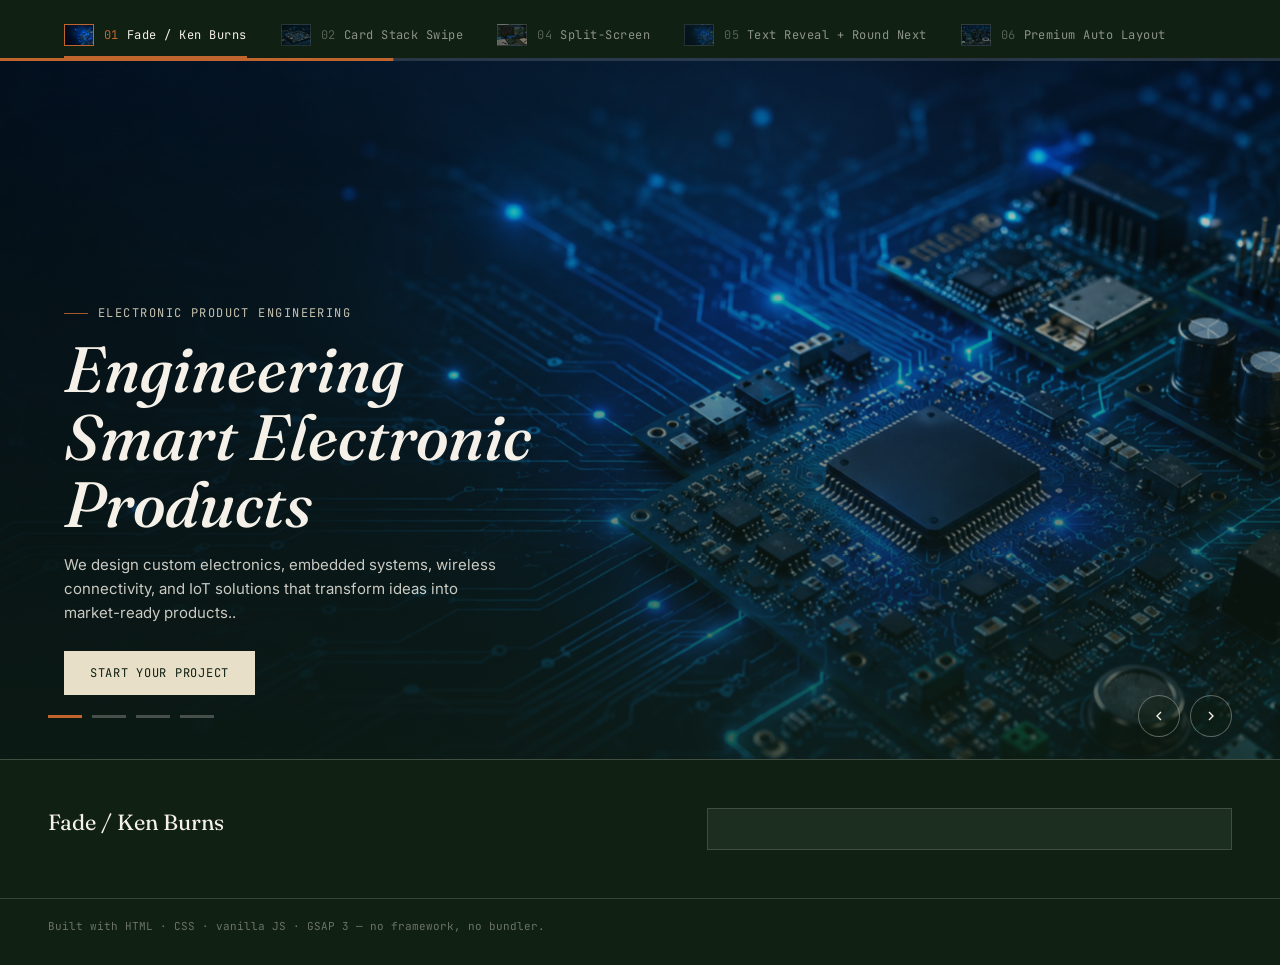
==== sliders/index.html @ fa57a485 "switchers update" ====
<!DOCTYPE html>
<html lang="en">
<head>
<meta charset="UTF-8">
<meta name="viewport" content="width=device-width, initial-scale=1.0">
<title>Trailhead — Hero Slider Lab</title>
<link rel="preconnect" href="https://fonts.googleapis.com">
<link href="https://fonts.googleapis.com/css2?family=Fraunces:ital,opsz,wght@0,9..144,400;0,9..144,600;1,9..144,500&family=Inter:wght@400;500;600&family=JetBrains+Mono:wght@400;500&display=swap" rel="stylesheet">
<script src="https://cdnjs.cloudflare.com/ajax/libs/gsap/3.12.5/gsap.min.js"></script>
<style>
  :root{
    --forest: #1B2E1F;
    --forest-deep: #102013;
    --sand: #E8DFC8;
    --sienna: #C1652F;
    --off-white: #F5F1E8;
    --charcoal: #232323;
    --line: rgba(245,241,232,0.16);
  }
  *{margin:0;padding:0;box-sizing:border-box;}
  html,body{background:var(--forest-deep);color:var(--off-white);font-family:'Inter',sans-serif;overflow-x:hidden;}
  ::selection{background:var(--sienna);color:var(--off-white);}

  .lab-header{
    display:flex;align-items:center;justify-content:space-between;
    padding:22px clamp(20px,4vw,48px);
    border-bottom:1px solid var(--line);
    background:var(--forest-deep);
    position:relative;z-index:20;
  }
  .brand{
    font-family:'Fraunces',serif;font-size:20px;letter-spacing:0.02em;
    display:flex;align-items:center;gap:10px;
  }
  .brand .mark{
    width:9px;height:9px;border-radius:50%;background:var(--sienna);
    box-shadow:0 0 0 4px rgba(193,101,47,0.18);
  }
  .lab-sub{
    font-family:'JetBrains Mono',monospace;font-size:11px;letter-spacing:0.08em;
    text-transform:uppercase;color:rgba(245,241,232,0.5);
  }

  .engine-tabs{
    display:flex;gap:2px;padding:14px clamp(20px,4vw,48px) 0;
    background:var(--forest-deep);position:relative;z-index:20;
    flex-wrap:wrap;
  }
  .engine-tab{
    font-family:'JetBrains Mono',monospace;font-size:12px;letter-spacing:0.04em;
    color:rgba(245,241,232,0.55);background:transparent;border:none;
    padding:10px 16px 12px;cursor:pointer;position:relative;
    transition:color .25s ease;
    display:flex;align-items:center;
  }
  .engine-tab:nth-child(3) {display:none}
  .tab-thumb{
    width:30px;height:22px;display:inline-block;background-size:cover;
    background-position:center;margin-right:10px;border:1px solid rgba(245,241,232,0.22);
    opacity:0.6;transition:opacity .25s ease, border-color .25s ease;flex-shrink:0;
  }
  .engine-tab.active .tab-thumb{opacity:1;border-color:var(--sienna);}
  .engine-tab .num{color:rgba(245,241,232,0.3);margin-right:8px;}
  .engine-tab:hover{color:var(--off-white);}
  .engine-tab.active{color:var(--off-white);}
  .engine-tab.active .num{color:var(--sienna);}
  .engine-tab::after{
    content:'';position:absolute;left:16px;right:16px;bottom:0;height:2px;
    background:var(--sienna);transform:scaleX(0);transform-origin:left;
    transition:transform .3s ease;
  }
  .engine-tab.active::after{transform:scaleX(1);}

  .stage{
    position:relative;width:100%;height:min(78vh,720px);min-height:460px;
    overflow:hidden;background:var(--forest);border-bottom:1px solid var(--line);
  }

  .progress-track{
    position:absolute;top:0;left:0;right:0;height:3px;
    background:rgba(245,241,232,0.15);z-index:8;
  }
  .progress-fill{
    height:100%;width:100%;background:var(--sienna);
    transform:scaleX(0);transform-origin:left;
  }
  .split-mode .progress-track{background:rgba(35,35,35,0.12);}

  .slide{
    position:absolute;inset:0;
    display:flex;align-items:flex-end;
    visibility:hidden;
  }
  .slide.is-visible{visibility:visible;}
  .slide-bg{
    position:absolute;inset:0;background-size:cover;background-position:center;
  }
  .slide-bg::after{
    content:'';position:absolute;inset:0;
    background:linear-gradient(180deg, rgba(16,32,19,0.15) 0%, rgba(16,32,19,0.75) 100%);
  }
  .slide-content{
    position:relative;z-index:2;padding:clamp(28px,5vw,64px);
    max-width:640px;
  }
  .slide-eyebrow{
    font-family:'JetBrains Mono',monospace;font-size:12px;letter-spacing:0.12em;
    text-transform:uppercase;color:var(--sand);opacity:0.85;margin-bottom:14px;
    display:flex;align-items:center;gap:10px;
  }
  .slide-eyebrow .dash{width:24px;height:1px;background:var(--sienna);}
  .slide-title{
    font-family:'Fraunces',serif;font-weight:500;font-style:italic;
    font-size:clamp(34px,5.5vw,64px);line-height:1.05;color:var(--off-white);
    margin-bottom:16px;
  }
  .slide-title .word-mask{overflow:hidden;display:inline-block;vertical-align:top;}
  .slide-title .word{display:inline-block;}
  .slide-title .letter{opacity:0;display:inline-block;}
  .slide-title .cursor{
    display:inline-block;width:3px;height:0.85em;background:var(--sienna);
    margin-left:4px;vertical-align:-0.08em;animation:blinkCursor 0.9s steps(1) infinite;
  }
  @keyframes blinkCursor{50%{opacity:0;}}
  .slide-desc{
    font-size:15px;line-height:1.6;color:rgba(245,241,232,0.82);
    max-width:440px;margin-bottom:26px;
  }
  .slide-cta{
    font-family:'JetBrains Mono',monospace;font-size:12px;letter-spacing:0.06em;
    text-transform:uppercase;color:var(--forest-deep);background:var(--sand);
    border:none;padding:14px 26px;cursor:pointer;
    transition:background .2s ease, transform .2s ease;
  }
  .slide-cta:hover{background:var(--off-white);transform:translateY(-2px);}

  .stage.split-mode{background:var(--off-white);}
  .split-track{position:absolute;inset:0;display:flex;}
  .split-half{position:relative;flex:1;overflow:hidden;}
  .split-half.text-side{
    background:var(--off-white);color:var(--charcoal);
    display:flex;align-items:center;padding:clamp(24px,4vw,56px);
  }
  .split-half.text-side .slide-title,.split-half.text-side .slide-desc{color:var(--charcoal);}
  .split-half.text-side .slide-eyebrow{color:var(--sienna);}
  .split-half.text-side .slide-cta{background:var(--charcoal);color:var(--off-white);}
  .split-half.image-side{background-size:cover;background-position:center;}

  .stage-controls{
    position:absolute;left:0;right:0;bottom:0;z-index:5;
    display:flex;align-items:center;justify-content:space-between;
    padding:0 clamp(20px,4vw,48px) 22px;
  }
  .trail{display:flex;align-items:center;gap:10px;}
  .trail-marker{
    position:relative;width:34px;height:3px;background:rgba(245,241,232,0.25);
    cursor:pointer;overflow:hidden;
  }
  .trail-marker .fill{
    position:absolute;inset:0;background:var(--sienna);transform:scaleX(0);
    transform-origin:left;
  }
  .trail-marker.active .fill{transform:scaleX(1);}

  .arrows{display:flex;gap:10px;align-items:center;}
  .arrow-btn{
    width:42px;height:42px;border-radius:50%;border:1px solid rgba(245,241,232,0.35);
    background:rgba(16,32,19,0.35);color:var(--off-white);
    display:flex;align-items:center;justify-content:center;cursor:pointer;
    transition:border-color .2s ease, background .2s ease;
  }
  .arrow-btn:hover{border-color:var(--sienna);background:rgba(193,101,47,0.25);}
  .arrow-btn svg{width:16px;height:16px;}
  .split-mode .arrow-btn{border-color:rgba(35,35,35,0.3);color:var(--charcoal);background:rgba(232,223,200,0.5);}
  .split-mode .trail-marker{background:rgba(35,35,35,0.18);}

  .next-round{
    width:74px;height:74px;border-radius:50%;border:2px solid var(--off-white);
    background-size:cover;background-position:center;position:relative;
    cursor:pointer;overflow:hidden;flex-shrink:0;
    box-shadow:0 6px 20px rgba(0,0,0,0.35);
    transition:transform .25s ease;
  }
  .next-round:hover{transform:scale(1.06);}
  .next-round .veil{
    position:absolute;inset:0;background:rgba(16,32,19,0.4);
    display:flex;align-items:center;justify-content:center;
    font-family:'JetBrains Mono',monospace;font-size:9.5px;letter-spacing:0.06em;
    text-transform:uppercase;color:var(--off-white);
    transition:background .25s ease;
  }
  .next-round:hover .veil{background:rgba(16,32,19,0.15);}
  .next-round-wrap{display:flex;align-items:center;gap:12px;}
  .next-round-label{
    font-family:'JetBrains Mono',monospace;font-size:11px;letter-spacing:0.06em;
    text-transform:uppercase;color:rgba(245,241,232,0.65);
  }

  /* ---------- Premium auto layout ---------- */
  .stage.auto-mode .stage-controls{display:none;}
  .auto-slide{position:absolute;inset:0;}
  .auto-slide .slide-bg{position:absolute;inset:0;background-size:cover;background-position:center;}
  .auto-slide .slide-bg::after{
    content:'';position:absolute;inset:0;
    background:
      linear-gradient(90deg, rgba(16,32,19,0.6) 0%, rgba(16,32,19,0.1) 32%, rgba(16,32,19,0.05) 68%, rgba(16,32,19,0.55) 100%),
      linear-gradient(180deg, rgba(16,32,19,0.05) 0%, rgba(16,32,19,0.45) 100%);
  }
  .auto-layout{position:relative;z-index:2;height:100%;display:flex;}
  .auto-left{
    width:clamp(220px,26%,340px);display:flex;flex-direction:column;justify-content:center;
    padding:0 clamp(20px,3vw,40px);gap:14px;flex-shrink:0;
  }
  .auto-spec{
    font-family:'JetBrains Mono',monospace;font-size:12px;letter-spacing:0.05em;
    color:var(--sand);opacity:0.85;
  }
  .auto-center{
    flex:1;display:flex;align-items:center;justify-content:center;
    position:relative;overflow:hidden;padding:0 16px;
  }
  .auto-title-wrap{position:relative;overflow:visible;text-align:center;}
  .auto-title{
    font-family:'Inter',sans-serif;font-weight:700;text-transform:uppercase;
    letter-spacing:0.06em;font-size:108px;line-height:0.95;
    color:var(--off-white);white-space:nowrap;
    will-change:clip-path;
  }
  .auto-right{
    width:clamp(90px,9%,130px);display:flex;flex-direction:column;justify-content:center;
    gap:14px;padding:24px 16px;border-left:1px solid rgba(245,241,232,0.12);flex-shrink:0;
  }
  .auto-thumb{
    position:relative;width:100%;aspect-ratio:4/3;background-size:cover;background-position:center;
    cursor:pointer;border:1px solid rgba(245,241,232,0.25);opacity:0.5;
    transition:opacity .25s ease, border-color .25s ease;
  }
  .auto-thumb:hover{opacity:0.85;}
  .auto-thumb.active{opacity:1;border-color:var(--sienna);}
  .auto-thumb-label{
    position:absolute;left:0;right:0;bottom:0;padding:4px 5px;
    font-family:'JetBrains Mono',monospace;font-size:8px;letter-spacing:0.03em;
    background:rgba(16,32,19,0.7);color:var(--off-white);text-transform:uppercase;
  }
  @media(max-width:760px){
    .auto-left{width:auto;position:absolute;left:16px;bottom:16px;top:auto;padding:0;}
    .auto-right{width:64px;}
    .auto-title{font-size:clamp(36px,14vw,80px);}
  }

  /* ---------- Card stack swipe ---------- */
  .stack-layout{position:absolute;inset:0;display:flex;align-items:center;justify-content:center;}
  .stack-hint{
    position:absolute;top:20px;right:clamp(20px,4vw,48px);z-index:9;
    font-family:'JetBrains Mono',monospace;font-size:11px;letter-spacing:0.05em;
    color:rgba(245,241,232,0.55);text-transform:uppercase;
    display:flex;align-items:center;gap:8px;pointer-events:none;
  }
  .stack-hint .dot{width:5px;height:5px;border-radius:50%;background:var(--sienna);}
  .stack-card{
    position:absolute;width:min(600px,74%);height:80%;border-radius:20px;overflow:hidden;
    box-shadow:0 30px 70px rgba(0,0,0,0.5);cursor:pointer;
    background-size:cover;background-position:center;
    display:flex;align-items:flex-end;
  }
  .stack-card::after{
    content:'';position:absolute;inset:0;
    background:linear-gradient(180deg, rgba(16,32,19,0.05) 0%, rgba(16,32,19,0.82) 100%);
  }
  .stack-card .slide-content{position:relative;z-index:2;padding:clamp(24px,4vw,44px);max-width:520px;}

  .notes{
    padding:clamp(24px,4vw,48px);border-bottom:1px solid var(--line);
    display:grid;grid-template-columns:1fr;gap:18px;
  }
  @media(min-width:800px){.notes{grid-template-columns:1.1fr 0.9fr;}}
  .notes h3{
    font-family:'Fraunces',serif;font-weight:400;font-size:22px;margin-bottom:10px;
  }
  .notes p{font-size:14px;line-height:1.7;color:rgba(245,241,232,0.75);max-width:560px;}
  .notes code{
    font-family:'JetBrains Mono',monospace;background:rgba(245,241,232,0.08);
    padding:2px 6px;border-radius:3px;font-size:12.5px;color:var(--sand);
  }
  .tag-row{display:flex;gap:8px;flex-wrap:wrap;margin-top:14px;}
  .tag{
    font-family:'JetBrains Mono',monospace;font-size:11px;letter-spacing:0.04em;
    padding:6px 10px;border:1px solid var(--line);color:rgba(245,241,232,0.7);
  }
  pre.snippet{
    background:var(--forest);border:1px solid var(--line);padding:16px 18px;
    font-family:'JetBrains Mono',monospace;font-size:12px;line-height:1.7;
    color:var(--sand);overflow-x:auto;white-space:pre;
  }
  footer{
    padding:20px clamp(20px,4vw,48px) 32px;
    font-family:'JetBrains Mono',monospace;font-size:11px;color:rgba(245,241,232,0.4);
  }
</style>
</head>
<body>
<nav class="engine-tabs" id="engineTabs"></nav>

<section class="stage" id="stage">
  <div class="progress-track"><div class="progress-fill" id="progressFill"></div></div>
  <div class="stage-controls">
    <div class="trail" id="trail"></div>
    <div class="arrows" id="controlsArea"></div>
  </div>
</section>

<section class="notes" id="notesPanel">
  <div>
    <h3 id="notesTitle">Fade / Ken Burns</h3>
    <p id="notesBody"></p>
    <div class="tag-row" id="notesTags"></div>
  </div>
  <pre class="snippet" id="notesSnippet"></pre>
</section>

<footer>Built with HTML · CSS · vanilla JS · GSAP 3 — no framework, no bundler.</footer>

<script>
const IMAGES = [
  "background-1.png",
  "background-02.png",
  "background-03.png",
  "background-04.png"
];

const KENBURNS_IMAGES = [
  "background-1.png",
  "background-02.png",
  "background-03.png",
  "background-04.png"
];

const CAR_IMAGES = [
  "smart-wearable.png",
  "smart-home.png",
  "smart-monitor.png",
  "smart-farm.png"
];

const CAR_CONTENT = [
  { eyebrow: "Smart Device", title: "WEARABLE", spec: "0–100 km/h in 3.4s", desc: "Carbon-shell coupe built for the mountain road, not the showroom floor.", cta: "Configure" },
  { eyebrow: "Smart Sensor", title: "SMARTHOME", spec: "612 hp · rear-wheel drive", desc: "Open-top, naturally aspirated, tuned for the sound as much as the speed.", cta: "Configure" },
  { eyebrow: "Connected Device", title: "MONITOR", spec: "Adaptive air suspension", desc: "Grand touring reworked — four seats, one purpose.", cta: "Configure" },
  { eyebrow: "Smart Agriculture", title: "SMARTFARM", spec: "480km range · silent launch", desc: "Electric performance without the performance theatre.", cta: "Configure" }
];

const CONTENT = [
  { eyebrow: "Electronic Product Engineering", title: "Engineering Smart Electronic Products", desc: "We design custom electronics, embedded systems, wireless connectivity, and IoT solutions that transform ideas into market-ready products..", cta: "Start Your Project" },
  { eyebrow: "Connected Product Development", title: "Build Connected Electronic Products", desc: "From hardware design and embedded firmware to smart connectivity, we engineer reliable products for modern businesses.", cta: "Talk to our Experts" },
  { eyebrow: "End to End Engineering", title: "Complete Product Engineering Services", desc: "Helping startups, OEMs, and enterprises develop intelligent electronic products with end-to-end engineering expertise.", cta: "Let's Build Together" },
  { eyebrow: "Embedded Systems and Connectivity", title: "Design Smarter Connected Devices", desc: "Complete electronic product development including PCB design, embedded software, wireless communication, and manufacturing support.", cta: "Get Started" }
];

const ENGINES = [
  { key: "fade",       label: "Fade / Ken Burns" },
  { key: "stack",      label: "Card Stack Swipe" },
  { key: "kenburns",   label: "Ken Burns Only" },
  { key: "split",      label: "Split-Screen" },
  { key: "textreveal", label: "Text Reveal + Round Next" },
  { key: "auto",       label: "Premium Auto Layout" }
];

const ENGINE_NOTES = {
  fade: {
    title: "Fade / Ken Burns",
    body: `Slides crossfade using GSAP's <code>gsap.to(opacity)</code> tween while a slow background-scale animation runs underneath — the two effects are independent, which is why this reads as the "premium" combo on hospitality and agency sites.`,
    tags: ["GSAP timeline", "opacity crossfade", "6s scale(1→1.12)"],
    snippet: `gsap.to(currentSlide, { opacity: 0, duration: 0.9 });
gsap.to(nextSlide,    { opacity: 1, duration: 0.9 });
gsap.to(nextSlide.querySelector('.slide-bg'),
  { scale: 1.12, duration: 6, ease: 'none' });`
  },
  stack: {
    title: "Card Stack Swipe",
    body: `Instead of one background rotating, four cards sit fanned behind each other like a physical deck. Tap the front card (or use the arrows) and it flies off to the right while the rest of the stack shifts forward one position — the card that flew off reappears silently at the back, fully hidden, ready for its next turn. Nothing here is a "background slider" anymore; it's an object you're handling.`,
    tags: ["fanned depth stack", "fly-off + re-insert", "tap-front-card-to-advance"],
    snippet: `// card that was on top flies away, then jumps to the back
gsap.timeline()
  .to(frontCard, { x: 620, rotate: 20, opacity: 0, duration: 0.45 })
  .set(frontCard, { ...backOfStackTransform, opacity: 0 })
  .to(frontCard, { opacity: 0, duration: 0.4 });
// everyone else just steps forward one depth
gsap.to(otherCard, { ...nextDepthTransform, duration: 0.5 });`
  },
  kenburns: {
    title: "Ken Burns Only",
    body: `No transition trick — one slide is visible at a time and the background just slowly zooms and drifts. The title now types itself in letter by letter with a blinking cursor, rather than just fading as a block, which draws the eye before the zoom has time to feel slow.`,
    tags: ["single active slide", "scale + translate drift", "letter-stagger typewriter"],
    snippet: `gsap.fromTo(bg,
  { scale: 1, x: 0 },
  { scale: 1.15, x: -20, duration: 12, ease: 'sine.out' }
);
gsap.to(letters, { opacity: 1, duration: 0.04,
  stagger: 0.035, ease: 'none' }); // typed reveal`
  },
  split: {
    title: "Split-Screen",
    body: `The hero is divided into two panes — static text on the left, a rotating image on the right. Only the image side animates, which keeps the layout calm and is why this pattern is common on fashion and product sites.`,
    tags: ["2-column layout", "image-only rotation", "fade on image side"],
    snippet: `// text side never re-renders
gsap.to(imageSide.querySelector('.slide-bg'),
  { opacity: 0, duration: 0.5, onComplete: swapImage });`
  },
  textreveal: {
    title: "Text Reveal + Round Next Preview",
    body: `Each word is wrapped in an overflow-hidden mask and slides up on a stagger, instead of the whole block just fading in. Navigation drops the arrow icons entirely — the "next" control is a round thumbnail of the upcoming slide itself, so the person can see what they're about to click before they click it.`,
    tags: ["word-mask stagger", "no prev/next icons", "circular image preview"],
    snippet: `gsap.fromTo(words,
  { yPercent: 110 },
  { yPercent: 0, duration: 0.7, stagger: 0.05, ease: 'power3.out' }
);
nextRoundBtn.style.backgroundImage = \`url(\${IMAGES[nextIndex]})\`;`
  },
  auto: {
    title: "Premium Auto Layout",
    body: `The layout automotive brands use: a fixed 3-column frame — small spec block pinned left, a huge model name centered, a vertical thumbnail rail pinned right. The background snaps in with a scale-down on entry, then keeps a slow continuous drift the whole time it's on screen. The title itself is clip-path'd down to a thin horizontal sliver, then the clip expands outward to the full letterform — no overlay bars, no color to get wrong, the reveal is the text's own edge.`,
    tags: ["3-column fixed frame", "clip-path reveal", "image scale-in + drift", "click-through thumbnail rail"],
    snippet: `gsap.set(title, { clipPath: 'inset(50% 0% 50% 0%)' });
gsap.timeline()
  .to(bg,    { scale: 1, duration: 1.6, ease: 'power2.out' }, 0)
  .to(title, { clipPath: 'inset(0% 0% 0% 0%)',
               scale: 1, duration: 0.9, ease: 'power3.inOut' }, 0.15);`
  }
};

let currentEngine = "fade";
let currentIndex = 0;
let autoplayTimer = null;
const AUTOPLAY_MS = 5500;
const stage = document.getElementById("stage");
const trail = document.getElementById("trail");
const controlsArea = document.getElementById("controlsArea");
const progressFill = document.getElementById("progressFill");

function buildTabs(){
  const nav = document.getElementById("engineTabs");
  nav.innerHTML = ENGINES.map((e, i) => `
    <button class="engine-tab${e.key===currentEngine?' active':''}" data-engine="${e.key}">
      <span class="tab-thumb" style="background-image:url('${e.key === "auto" ? CAR_IMAGES[0] : IMAGES[i % IMAGES.length]}')"></span>
      <span class="num">0${i+1}</span>${e.label}
    </button>
  `).join("");
}

function buildTrail(){
  trail.innerHTML = "";
  CONTENT.forEach((_, i) => {
    const m = document.createElement("div");
    m.className = "trail-marker" + (i === currentIndex ? " active" : "");
    m.innerHTML = '<div class="fill"></div>';
    m.addEventListener("click", () => { goTo(i); resetAutoplay(); });
    trail.appendChild(m);
  });
}
function updateTrail(){
  [...trail.children].forEach((m, i) => m.classList.toggle("active", i === currentIndex));
}

function wrapWords(title){
  return title.split(" ").map(w => `<span class="word-mask"><span class="word">${w}&nbsp;</span></span>`).join("");
}

function wrapLetters(title){
  const letters = title.split("").map(ch => ch === " " ? " " : `<span class="letter">${ch}</span>`).join("");
  return letters + '<span class="cursor"></span>';
}

function renderControls(){
  if(currentEngine === "textreveal"){
    const nextIndex = (currentIndex + 1) % CONTENT.length;
    controlsArea.innerHTML = `
      <div class="next-round-wrap">
        <span class="next-round-label">Next stop</span>
        <div class="next-round" id="nextRoundBtn" style="background-image:url('${IMAGES[nextIndex]}')">
          <div class="veil">Next</div>
        </div>
      </div>
    `;
    document.getElementById("nextRoundBtn").addEventListener("click", () => { goTo(currentIndex + 1); resetAutoplay(); });
  } else {
    controlsArea.innerHTML = `
      <button class="arrow-btn" id="prevBtn" aria-label="Previous slide">
        <svg viewBox="0 0 24 24" fill="none" stroke="currentColor" stroke-width="2"><path d="M15 18l-6-6 6-6"/></svg>
      </button>
      <button class="arrow-btn" id="nextBtn" aria-label="Next slide">
        <svg viewBox="0 0 24 24" fill="none" stroke="currentColor" stroke-width="2"><path d="M9 18l6-6-6-6"/></svg>
      </button>
    `;
    document.getElementById("nextBtn").addEventListener("click", () => { goTo(currentIndex + 1); resetAutoplay(); });
    document.getElementById("prevBtn").addEventListener("click", () => { goTo(currentIndex - 1); resetAutoplay(); });
  }
}

function renderStage(){
  stage.classList.toggle("split-mode", currentEngine === "split");
  stage.classList.toggle("auto-mode", currentEngine === "auto");
  stage.querySelectorAll(".slide, .split-track, .auto-slide, .stack-layout, .stack-hint").forEach(el => el.remove());

  if(currentEngine === "auto"){
    const wrap = renderAutoSlide(currentIndex);
    stage.insertBefore(wrap, stage.querySelector(".stage-controls"));
    attachAutoRailEvents(wrap);
    playAutoReveal(wrap);
  } else if(currentEngine === "stack"){
    const hint = document.createElement("div");
    hint.className = "stack-hint";
    hint.innerHTML = '<span class="dot"></span>Tap the front card';
    stage.insertBefore(hint, stage.querySelector(".stage-controls"));
    const wrap = document.createElement("div");
    wrap.className = "stack-layout";
    CONTENT.forEach((c, i) => {
      const card = document.createElement("div");
      card.className = "stack-card";
      card.dataset.index = i;
      card.style.backgroundImage = `url('${IMAGES[i]}')`;
      card.innerHTML = `
        <div class="slide-content">
          <div class="slide-eyebrow"><span class="dash"></span>${c.eyebrow}</div>
          <div class="slide-title">${c.title}</div>
          <div class="slide-desc">${c.desc}</div>
          <button class="slide-cta">${c.cta}</button>
        </div>
      `;
      card.addEventListener("click", () => {
        if(parseInt(card.dataset.index, 10) === currentIndex){
          goTo(currentIndex + 1);
          resetAutoplay();
        }
      });
      wrap.appendChild(card);
    });
    stage.insertBefore(wrap, stage.querySelector(".stage-controls"));
    layoutStackCards(null);
  } else if(currentEngine === "split"){
    const track = document.createElement("div");
    track.className = "split-track";
    track.innerHTML = `
      <div class="split-half text-side" id="textSide"></div>
      <div class="split-half image-side" id="imageSide" style="background-image:url('${IMAGES[currentIndex]}')"></div>
    `;
    stage.insertBefore(track, stage.querySelector(".progress-track").nextSibling);
    renderTextSide();
  } else if(currentEngine === "textreveal"){
    CONTENT.forEach((c, i) => {
      const slide = document.createElement("div");
      slide.className = "slide" + (i === currentIndex ? " is-visible" : "");
      slide.style.opacity = i === currentIndex ? 1 : 0;
      slide.dataset.index = i;
      slide.innerHTML = `
        <div class="slide-bg" style="background-image:url('${IMAGES[i]}')"></div>
        <div class="slide-content">
          <div class="slide-eyebrow"><span class="dash"></span>${c.eyebrow}</div>
          <div class="slide-title">${wrapWords(c.title)}</div>
          <div class="slide-desc">${c.desc}</div>
          <button class="slide-cta">${c.cta}</button>
        </div>
      `;
      stage.appendChild(slide);
    });
    stage.insertBefore(stage.querySelector(`.slide[data-index="${currentIndex}"]`), stage.querySelector(".stage-controls"));
    playTextReveal(currentIndex);
  } else {
    CONTENT.forEach((c, i) => {
      const slide = document.createElement("div");
      slide.className = "slide" + (i === currentIndex ? " is-visible" : "");
      slide.style.opacity = i === currentIndex ? 1 : 0;
      slide.dataset.index = i;
      const imgSrc = currentEngine === "kenburns" ? KENBURNS_IMAGES[i % KENBURNS_IMAGES.length] : IMAGES[i];
      const titleMarkup = currentEngine === "kenburns" ? wrapLetters(c.title) : c.title;
      slide.innerHTML = `
        <div class="slide-bg" style="background-image:url('${imgSrc}')"></div>
        <div class="slide-content">
          <div class="slide-eyebrow"><span class="dash"></span>${c.eyebrow}</div>
          <div class="slide-title">${titleMarkup}</div>
          <div class="slide-desc">${c.desc}</div>
          <button class="slide-cta">${c.cta}</button>
        </div>
      `;
      stage.insertBefore(slide, stage.querySelector(".stage-controls"));
    });
    if(currentEngine === "fade" || currentEngine === "kenburns"){
      const bg = stage.querySelector(`.slide[data-index="${currentIndex}"] .slide-bg`);
      animateKenBurns(bg);
    }
    if(currentEngine === "kenburns"){
      playTypedTitle(currentIndex);
    }
  }
  buildTrail();
  renderControls();
 
  playProgress();
}

function renderTextSide(){
  const c = CONTENT[currentIndex];
  const textSide = document.getElementById("textSide");
  textSide.innerHTML = `
    <div class="slide-content" style="padding:0;max-width:420px;">
      <div class="slide-eyebrow"><span class="dash"></span>${c.eyebrow}</div>
      <div class="slide-title">${c.title}</div>
      <div class="slide-desc">${c.desc}</div>
      <button class="slide-cta">${c.cta}</button>
    </div>
  `;
  gsap.fromTo(textSide.querySelector(".slide-content"), {opacity:0, y:12}, {opacity:1, y:0, duration:0.5});
}

function animateKenBurns(bg){
  gsap.killTweensOf(bg);
  gsap.fromTo(bg, { scale: 1, x: 0 }, { scale: 1.15, x: -20, duration: 12, ease: "sine.out" });
}

function buildAutoRail(activeIndex){
  return CAR_CONTENT.map((c, i) => `
    <div class="auto-thumb${i===activeIndex?' active':''}" data-index="${i}" style="background-image:url('${CAR_IMAGES[i % CAR_IMAGES.length]}')">
      <span class="auto-thumb-label">${c.title}</span>
    </div>
  `).join("");
}

function renderAutoSlide(index){
  const c = CAR_CONTENT[index];
  const img = CAR_IMAGES[index % CAR_IMAGES.length];
  const wrap = document.createElement("div");
  wrap.className = "auto-slide";
  wrap.innerHTML = `
    <div class="slide-bg" id="autoBg" style="background-image:url('${img}')"></div>
    <div class="auto-layout">
      <div class="auto-left">
        <div class="slide-eyebrow"><span class="dash"></span>${c.eyebrow}</div>
        <div class="auto-spec">${c.spec}</div>
        <div class="slide-desc">${c.desc}</div>
        <button class="slide-cta">${c.cta}</button>
      </div>
      <div class="auto-center">
        <div class="auto-title-wrap">
          <div class="auto-title" id="autoTitle">${c.title}</div>
        </div>
      </div>
      <div class="auto-right" id="autoRail">${buildAutoRail(index)}</div>
    </div>
  `;
  return wrap;
}

function attachAutoRailEvents(wrap){
  wrap.querySelectorAll(".auto-thumb").forEach(el => {
    el.addEventListener("click", () => {
      goTo(parseInt(el.dataset.index, 10));
      resetAutoplay();
    });
  });
}

function playAutoReveal(wrap){
  const bg = wrap.querySelector("#autoBg");
  const title = wrap.querySelector("#autoTitle");
  gsap.set(bg, { scale: 1.18 });
  gsap.set(title, { clipPath: "inset(50% 0% 50% 0%)", scale: 1.04, opacity: 1 });
  gsap.timeline()
    .to(bg,    { scale: 1, duration: 1.6, ease: "power2.out" }, 0)
    .to(title, { clipPath: "inset(0% 0% 0% 0%)", scale: 1, duration: 0.9, ease: "power3.inOut" }, 0.15);
  gsap.to(bg, { scale: 1.08, duration: 10, delay: 1.6, ease: "sine.inOut" });
}

const STACK_DEPTH_STYLES = [
  { x: 0,  y: 0,   rotate: 0,   scale: 1,    opacity: 1,    z: 40, textOpacity: 1 },
  { x: 34, y: -22, rotate: -5,  scale: 0.94, opacity: 0.95, z: 30, textOpacity: 0 },
  { x: 60, y: -40, rotate: -9,  scale: 0.88, opacity: 0.85, z: 20, textOpacity: 0 },
  { x: 82, y: -56, rotate: -13, scale: 0.82, opacity: 0,    z: 10, textOpacity: 0 }
];

function layoutStackCards(prevIndex){
  const total = CONTENT.length;
  const cards = stage.querySelectorAll(".stack-card");
  cards.forEach(card => {
    const i = parseInt(card.dataset.index, 10);
    const depth = (i - currentIndex + total) % total;
    const s = STACK_DEPTH_STYLES[depth] || STACK_DEPTH_STYLES[STACK_DEPTH_STYLES.length - 1];
    const textEl = card.querySelector(".slide-content");
    if(prevIndex !== null && i === prevIndex){
      gsap.set(textEl, { opacity: 0 });
      gsap.timeline()
        .to(card, { x: 620, y: -60, rotate: 20, opacity: 0, zIndex: 50, duration: 0.45, ease: "power2.in" })
        .set(card, { x: s.x, y: s.y, rotate: s.rotate, scale: s.scale, zIndex: s.z })
        .to(card, { opacity: s.opacity, duration: 0.4, ease: "power2.out" });
    } else {
      gsap.to(card, { x: s.x, y: s.y, rotate: s.rotate, scale: s.scale, opacity: s.opacity, zIndex: s.z, duration: 0.5, ease: "power2.out" });
      gsap.to(textEl, { opacity: s.textOpacity, duration: 0.35, delay: prevIndex !== null ? 0.3 : 0 });
    }
  });
}

function playTypedTitle(index){
  const slide = stage.querySelector(`.slide[data-index="${index}"]`);
  if(!slide) return;
  const letters = slide.querySelectorAll(".letter");
  gsap.killTweensOf(letters);
  gsap.set(letters, { opacity: 0 });
  gsap.to(letters, { opacity: 1, duration: 0.04, stagger: 0.035, ease: "none" });
}

function playTextReveal(index){
  const slide = stage.querySelector(`.slide[data-index="${index}"]`);
  if(!slide) return;
  const words = slide.querySelectorAll(".word");
  gsap.killTweensOf(words);
  gsap.fromTo(words, { yPercent: 110 }, { yPercent: 0, duration: 0.7, stagger: 0.05, ease: "power3.out" });
  gsap.fromTo(slide.querySelector(".slide-desc"), {opacity:0, y:10}, {opacity:1, y:0, duration:0.6, delay:0.25});
  gsap.fromTo(slide.querySelector(".slide-cta"), {opacity:0, y:10}, {opacity:1, y:0, duration:0.6, delay:0.38});
  animateKenBurns(slide.querySelector(".slide-bg"));
}

function playProgress(){
  gsap.killTweensOf(progressFill);
  gsap.set(progressFill, { scaleX: 0 });
  gsap.to(progressFill, { scaleX: 1, duration: AUTOPLAY_MS/1000, ease: "none" });
}

function goTo(index){
  const prevIndex = currentIndex;
  currentIndex = (index + CONTENT.length) % CONTENT.length;
  if(currentIndex === prevIndex){ playProgress(); return; }

  if(currentEngine === "fade"){
    const slides = stage.querySelectorAll(".slide");
    const prev = slides[prevIndex], next = slides[currentIndex];
    next.classList.add("is-visible");
    gsap.to(prev, { opacity: 0, duration: 0.9 });
    gsap.to(next, { opacity: 1, duration: 0.9 });
    animateKenBurns(next.querySelector(".slide-bg"));
    setTimeout(() => prev.classList.remove("is-visible"), 900);
  } else if(currentEngine === "kenburns"){
    const slides = stage.querySelectorAll(".slide");
    const prev = slides[prevIndex], next = slides[currentIndex];
    next.classList.add("is-visible");
    gsap.to(prev, { opacity: 0, duration: 1.1 });
    gsap.to(next, { opacity: 1, duration: 1.1 });
    animateKenBurns(next.querySelector(".slide-bg"));
    playTypedTitle(currentIndex);
    setTimeout(() => prev.classList.remove("is-visible"), 1100);
  } else if(currentEngine === "slide"){
    const slides = stage.querySelectorAll(".slide");
    slides.forEach((s, i) => {
      gsap.to(s, { xPercent: (i - currentIndex) * 100, duration: 0.7, ease: "power2.inOut" });
    });
  } else if(currentEngine === "split"){
    const imageSide = document.getElementById("imageSide");
    const newBg = document.createElement("div");
    newBg.className = "split-half image-side";
    newBg.style.backgroundImage = `url('${IMAGES[currentIndex]}')`;
    newBg.style.position = "absolute";
    newBg.style.inset = "0";
    newBg.style.opacity = "0";
    imageSide.style.position = "relative";
    imageSide.appendChild(newBg);
    gsap.to(newBg, { opacity: 1, duration: 0.6, onComplete: () => {
      imageSide.style.backgroundImage = `url('${IMAGES[currentIndex]}')`;
      newBg.remove();
    }});
    renderTextSide();
  } else if(currentEngine === "textreveal"){
    const slides = stage.querySelectorAll(".slide");
    const prev = slides[prevIndex], next = slides[currentIndex];
    next.classList.add("is-visible");
    gsap.to(prev, { opacity: 0, duration: 0.5 });
    gsap.to(next, { opacity: 1, duration: 0.5 });
    playTextReveal(currentIndex);
    setTimeout(() => prev.classList.remove("is-visible"), 500);
  } else if(currentEngine === "auto"){
    const old = stage.querySelector(".auto-slide");
    if(old) old.remove();
    const wrap = renderAutoSlide(currentIndex);
    stage.insertBefore(wrap, stage.querySelector(".stage-controls"));
    attachAutoRailEvents(wrap);
    playAutoReveal(wrap);
  } else if(currentEngine === "stack"){
    layoutStackCards(prevIndex);
  }

  updateTrail();
  renderControls();
  playProgress();
}

function updateNotes(){
  const n = ENGINE_NOTES[currentEngine];
  document.getElementById("notesTitle").textContent = n.title;
  document.getElementById("notesBody").innerHTML = n.body;
  document.getElementById("notesSnippet").textContent = n.snippet;
  document.getElementById("notesTags").innerHTML = n.tags.map(t => `<span class="tag">${t}</span>`).join("");
}

function resetAutoplay(){
  clearInterval(autoplayTimer);
  autoplayTimer = setInterval(() => goTo(currentIndex + 1), AUTOPLAY_MS);
}

document.getElementById("engineTabs").addEventListener("click", (e) => {
  const btn = e.target.closest(".engine-tab");
  if(!btn) return;
  document.querySelectorAll(".engine-tab").forEach(t => t.classList.remove("active"));
  btn.classList.add("active");
  currentEngine = btn.dataset.engine;
  currentIndex = 0;
  renderStage();
  resetAutoplay();
});

buildTabs();
renderStage();
resetAutoplay();
</script>

</body>
</html>
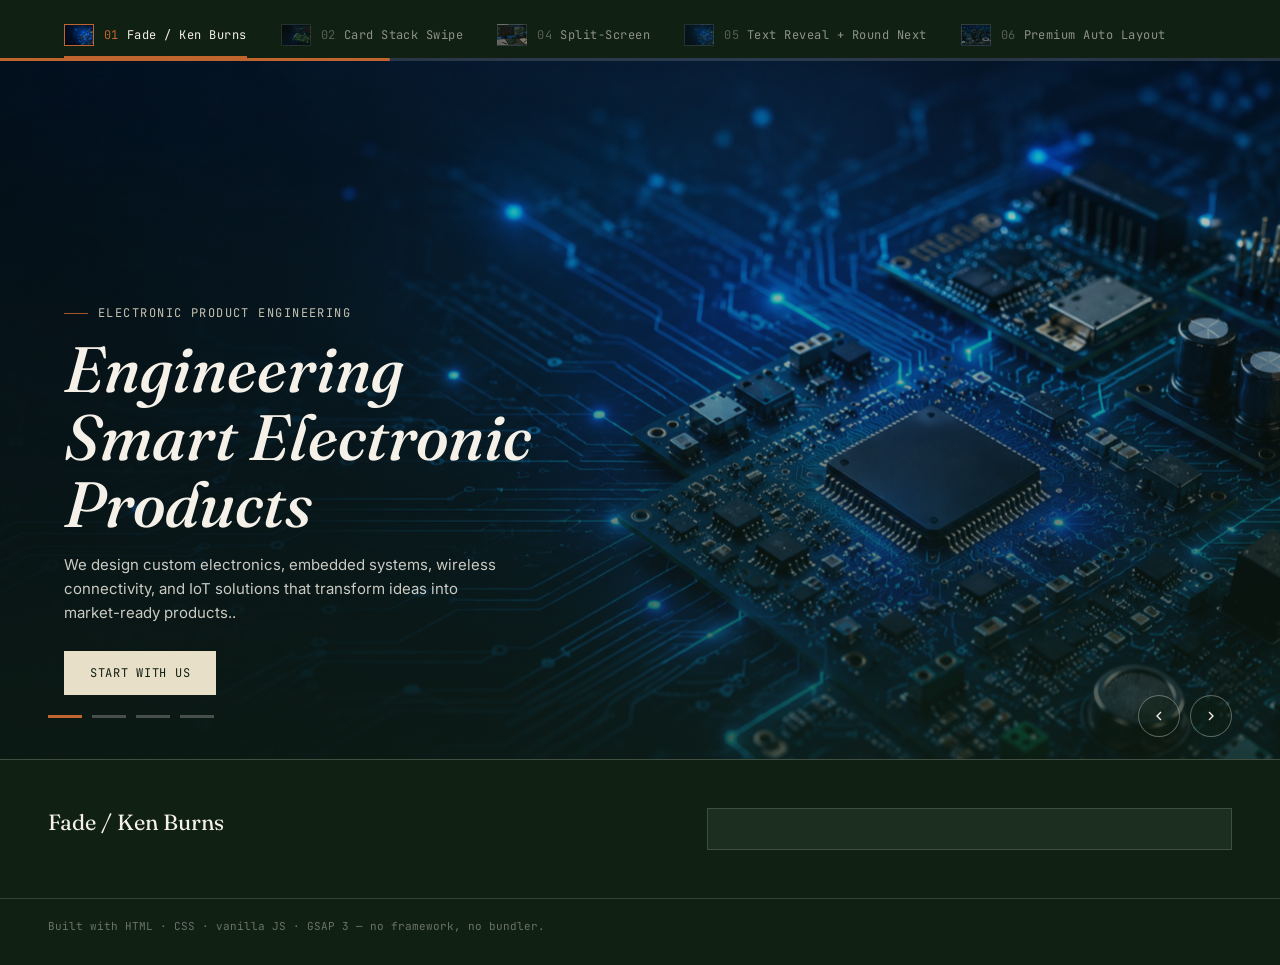
==== commit 9b71b39d: "commited" ====
--- a/sliders/index.html
+++ b/sliders/index.html
@@ -350,10 +350,10 @@
 ];
 
 const CONTENT = [
-  { eyebrow: "Electronic Product Engineering", title: "Engineering Smart Electronic Products", desc: "We design custom electronics, embedded systems, wireless connectivity, and IoT solutions that transform ideas into market-ready products..", cta: "Start Your Project" },
-  { eyebrow: "Connected Product Development", title: "Build Connected Electronic Products", desc: "From hardware design and embedded firmware to smart connectivity, we engineer reliable products for modern businesses.", cta: "Talk to our Experts" },
-  { eyebrow: "End to End Engineering", title: "Complete Product Engineering Services", desc: "Helping startups, OEMs, and enterprises develop intelligent electronic products with end-to-end engineering expertise.", cta: "Let's Build Together" },
-  { eyebrow: "Embedded Systems and Connectivity", title: "Design Smarter Connected Devices", desc: "Complete electronic product development including PCB design, embedded software, wireless communication, and manufacturing support.", cta: "Get Started" }
+  { eyebrow: "Electronic Product Engineering", title: "Engineering Smart Electronic Products", desc: "We design custom electronics, embedded systems, wireless connectivity, and IoT solutions that transform ideas into market-ready products..", cta: "START WITH US" },
+  { eyebrow: "Connected Product Development", title: "Build Connected Electronic Products", desc: "From hardware design and embedded firmware to smart connectivity, we engineer reliable products for modern markets.", cta: "CONSULT WITH US" },
+  { eyebrow: "CONCEPT REALIZATION", title: "Complete Product Design Services", desc: "Helping startups, OEMs, and enterprises develop intelligent electronic products with end-to-end engineering expertise.", cta: "Let's Build Together" },
+  { eyebrow: "EMBEDDED SYSTEMS DESIGN", title: "Smarter and Secured wireless devices", desc: "Complete electronic product development including PCB design, embedded software, wireless communication, and manufacturing support.", cta: "SUCCESS TOGETHER" }
 ];
 
 const ENGINES = [
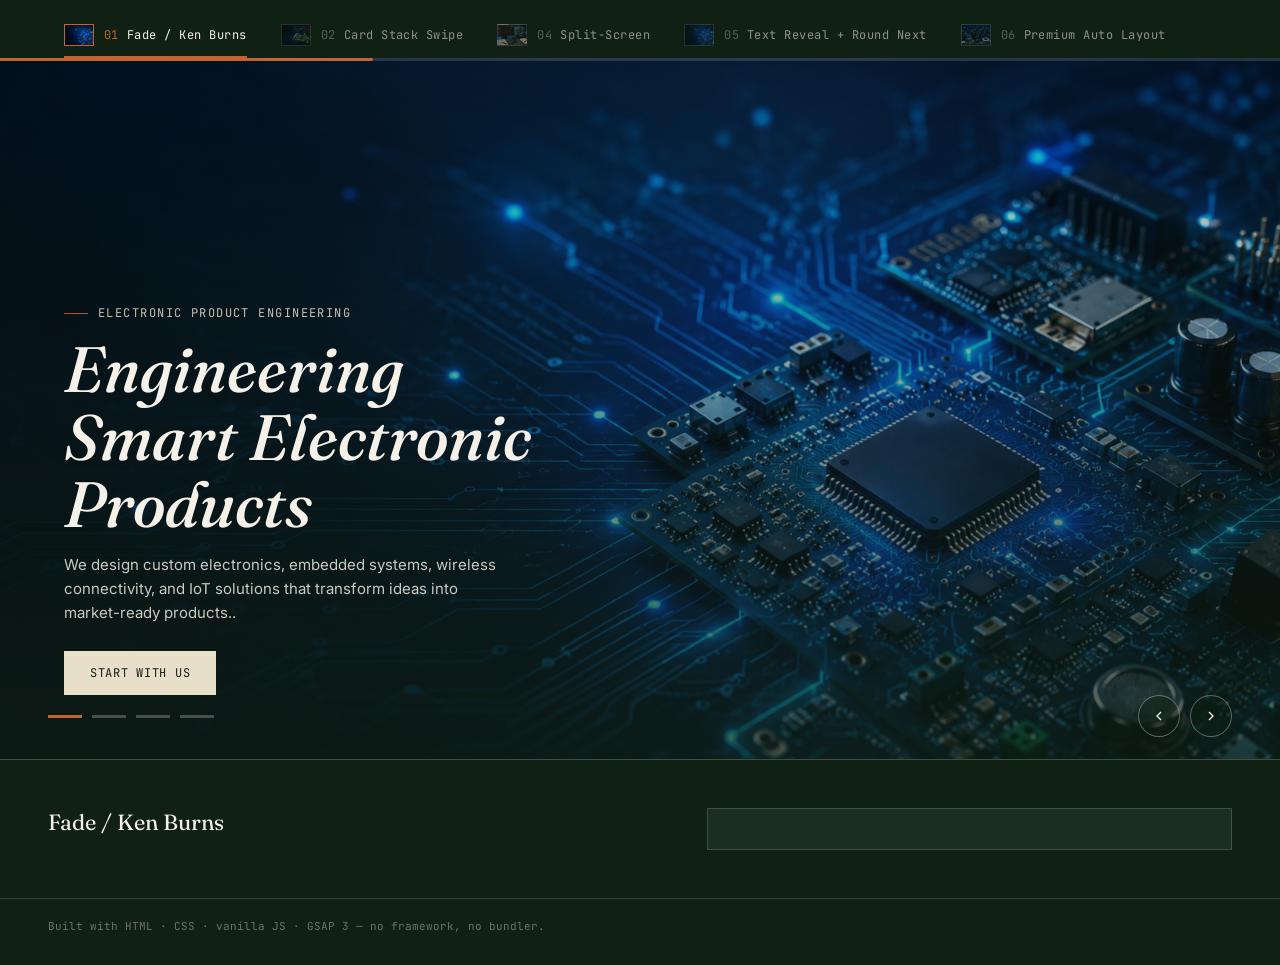
==== commit 751b1b1a: "commitment" ====
--- a/sliders/index.html
+++ b/sliders/index.html
@@ -331,8 +331,8 @@
 const KENBURNS_IMAGES = [
   "background-1.png",
   "background-02.png",
-  "background-03.png",
-  "background-04.png"
+  "background-04.png",
+  "background-03.png"
 ];
 
 const CAR_IMAGES = [
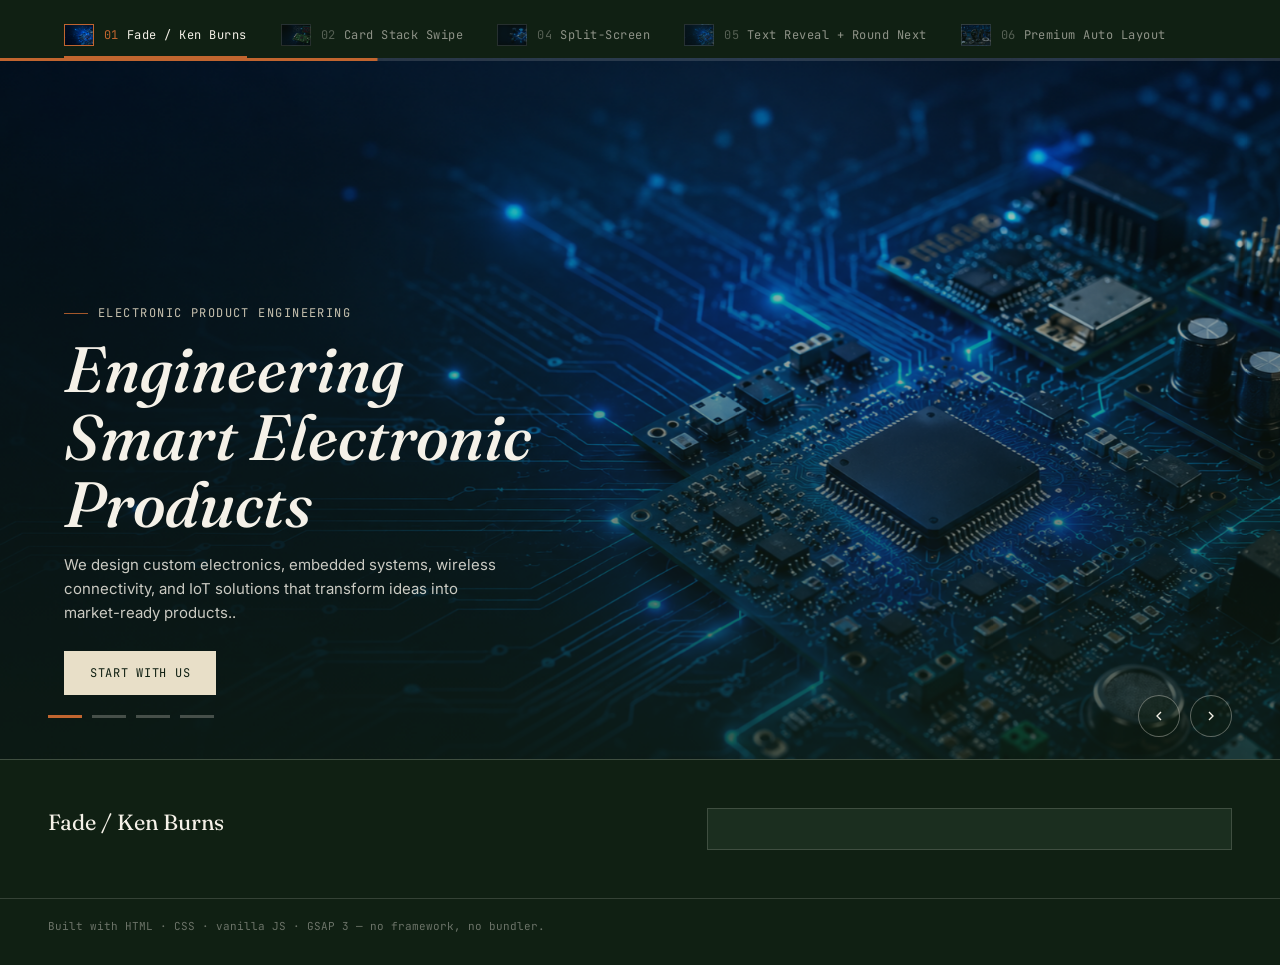
==== commit aa7832ef: "commit" ====
--- a/sliders/index.html
+++ b/sliders/index.html
@@ -324,8 +324,8 @@
 const IMAGES = [
   "background-1.png",
   "background-02.png",
-  "background-03.png",
-  "background-04.png"
+  "background-04.png",
+  "background-03.png"
 ];
 
 const KENBURNS_IMAGES = [
